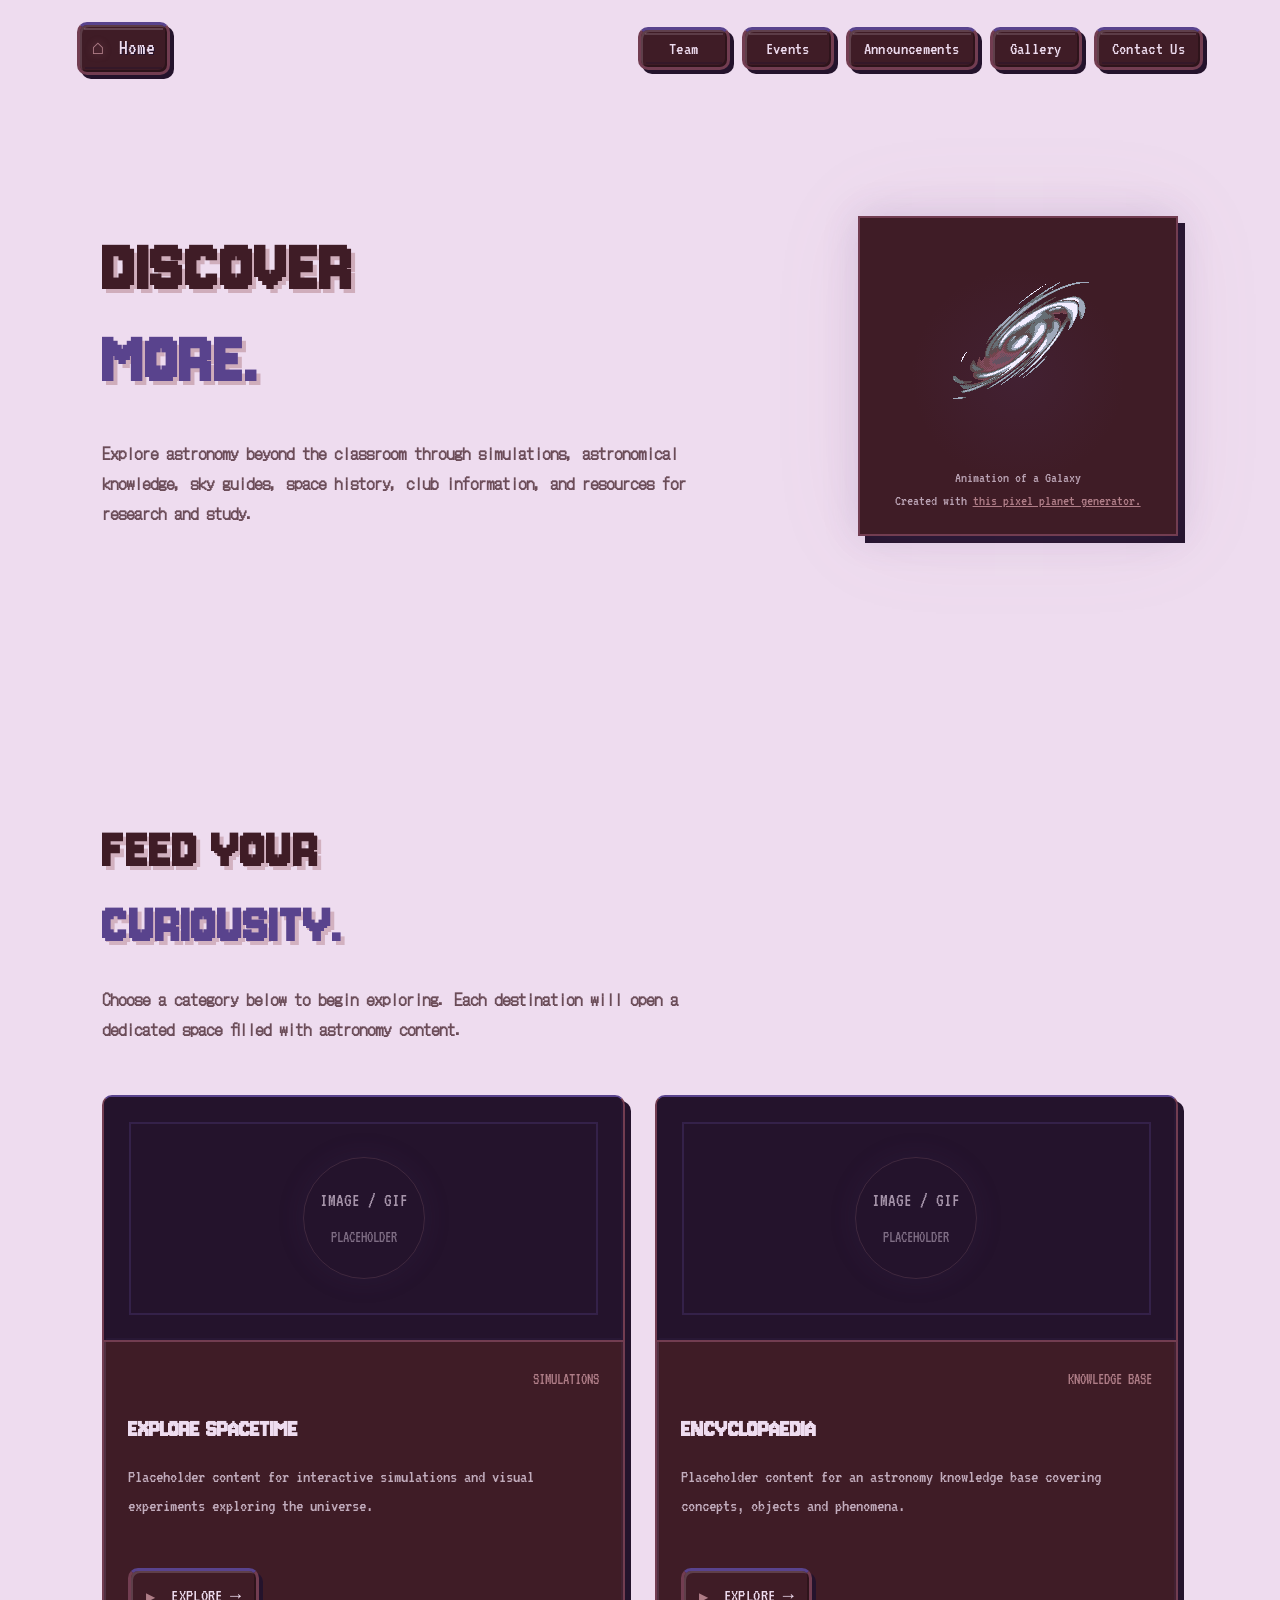
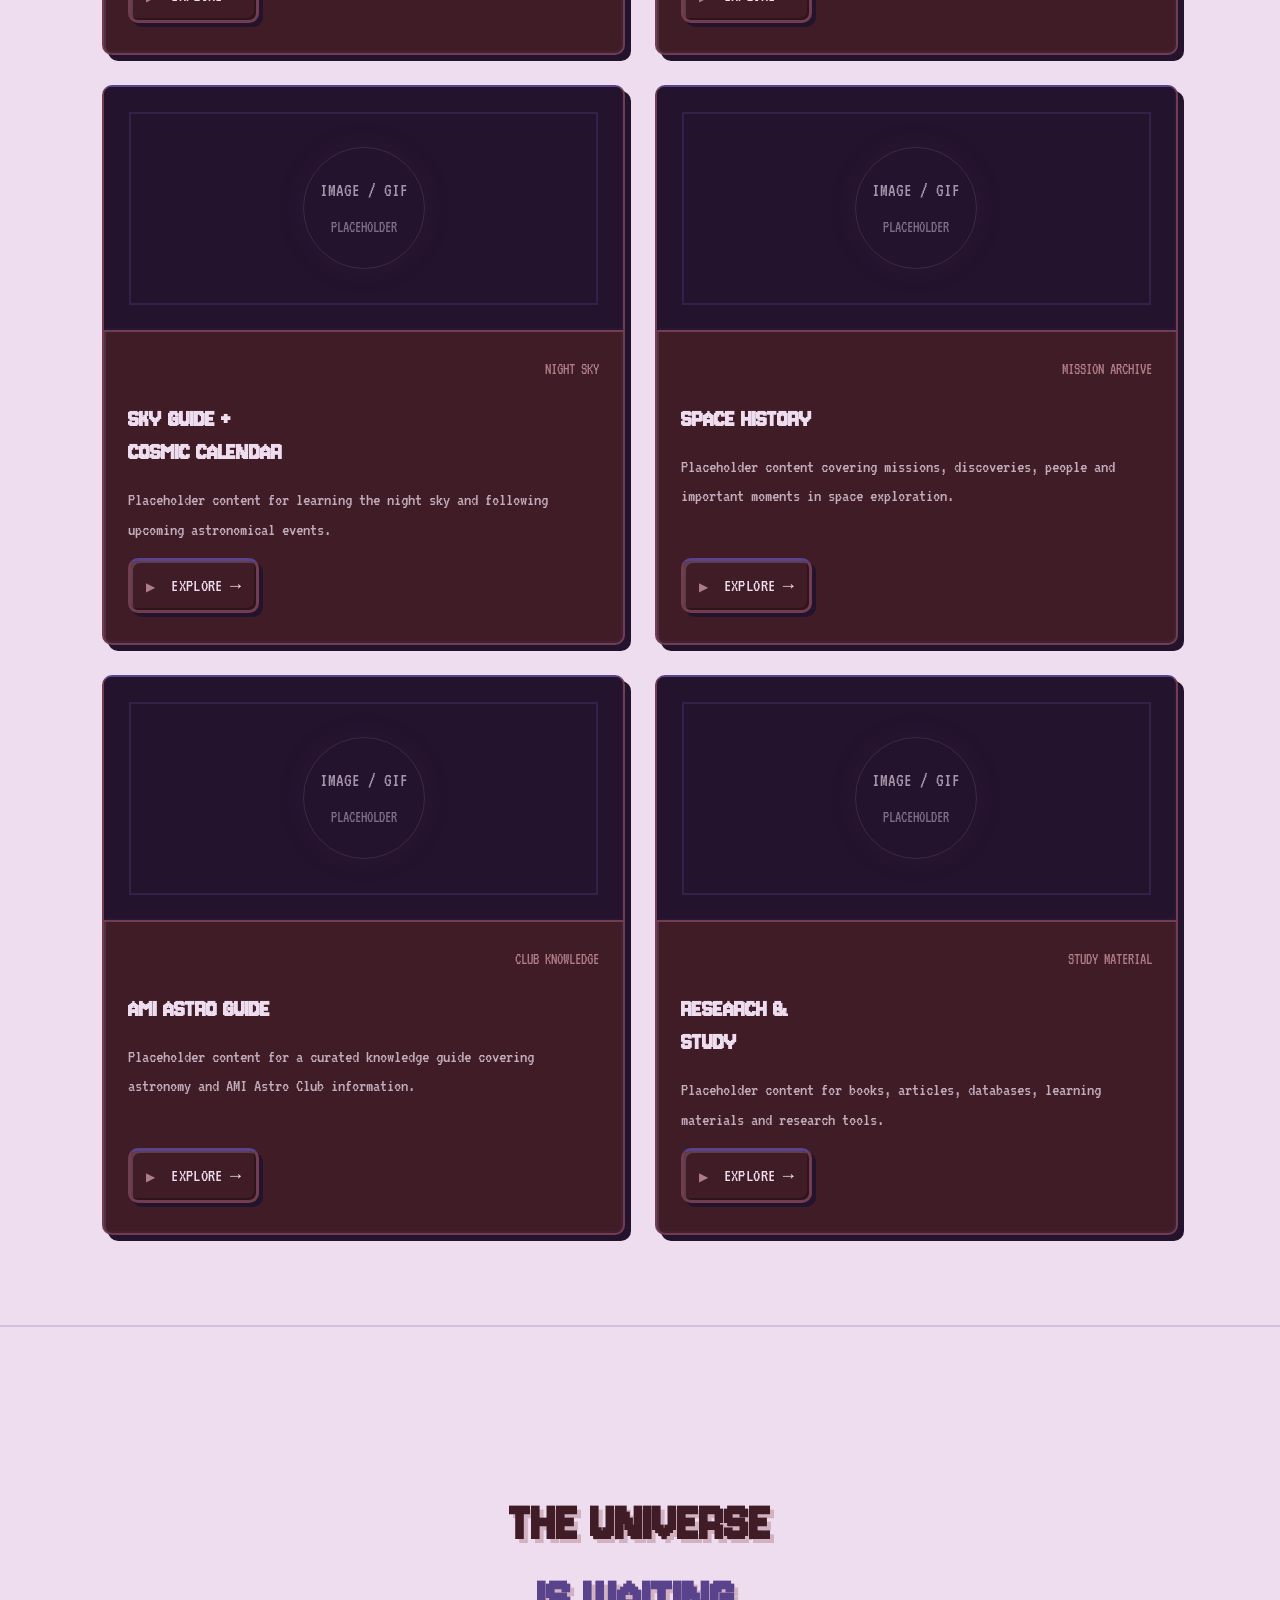
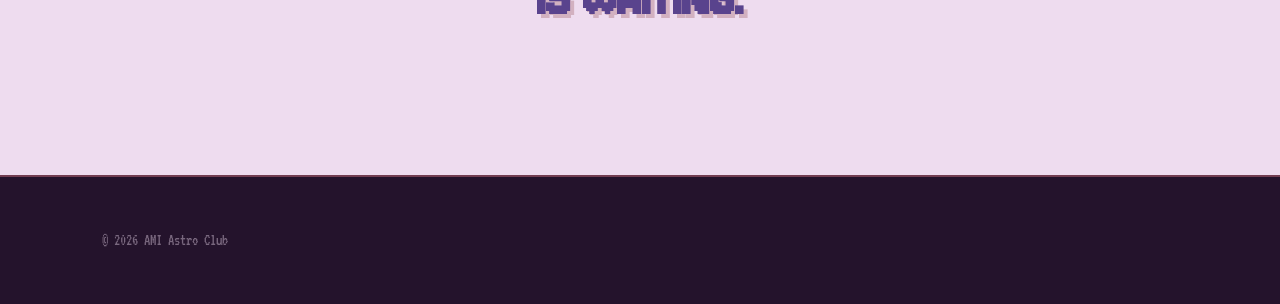
==== discover.html @ d3c0b2d1 "Add files via upload" ====
<!DOCTYPE html>
<html lang="en">

<head>
    <meta charset="UTF-8">
    <meta name="viewport" content="width=device-width, initial-scale=1.0">

    <title>Discover More | AMI Astro Club</title>

    <link rel="stylesheet" href="discover.css">
</head>

<body>

    <header class="navbar">

        <a href="index.html" class="home-link">
            <span>⌂</span> Home
        </a>

        <button class="menu-toggle"
                id="menuToggle"
                aria-label="Open navigation"
                aria-expanded="false">
            ☰
        </button>

        <nav class="nav-links" id="navLinks">
            <a href="committee.html">Team</a>
            <a href="events.html">Events</a>
            <a href="announcements.html">Announcements</a>
            <a href="gallery.html">Gallery</a>
            <a href="contact.html">Contact Us</a>
        </nav>

    </header>


    <main>

        <section class="hero">

            <div class="hero-content">

                <h1>
                    DISCOVER <br>
                    <span>MORE.</span>
                </h1>

                <p class="hero-description">
                    Explore astronomy beyond the classroom through simulations,
                    astronomical knowledge, sky guides, space history, club
                    information, and resources for research and study.
                </p>

            </div>


<div class="hero-image">

    <div class="hero-placeholder">
        <img src="galaxy.gif" alt="Astronomical illustration for the discover page">
        <p class="gif-caption">
            Animation of a Galaxy <br> Created with
            <a href="https://deep-fold.itch.io/pixel-planet-generator" target="_blank" style="text-decoration: underline;">this pixel planet generator.</a>
        </p>
    </div>

</div>
        </section>


        <section class="discover-section">

            <div class="discover-heading">

                <h2>
                    FEED YOUR <br>
                    <span>CURIOUSITY.</span>
                </h2>

                <p>
                    Choose a category below to begin exploring. Each destination
                    will open a dedicated space filled with astronomy content.
                </p>

            </div>


            <div class="category-grid">


                <a href="simulations.html" class="category-card">

                    <div class="category-image">

                        <div class="image-placeholder">
                            <strong>IMAGE / GIF</strong>
                            <small>PLACEHOLDER</small>
                        </div>

                    </div>

                    <div class="category-content">

                        <div class="category-label">
                            <span>SIMULATIONS</span>
                        </div>

                        <h3>
                            EXPLORE SPACETIME
                        </h3>

                        <p>
                            Placeholder content for interactive simulations
                            and visual experiments exploring the universe.
                        </p>

                        <span class="category-link">
                            EXPLORE →
                        </span>

                    </div>

                </a>


                <a href="encyclopaedia.html" class="category-card">

                    <div class="category-image">

                        <div class="image-placeholder">
                            <strong>IMAGE / GIF</strong>
                            <small>PLACEHOLDER</small>
                        </div>

                    </div>

                    <div class="category-content">

                        <div class="category-label">
                            <span>KNOWLEDGE BASE</span>
                        </div>

                        <h3>
                            ENCYCLOPAEDIA
                        </h3>

                        <p>
                            Placeholder content for an astronomy knowledge
                            base covering concepts, objects and phenomena.
                        </p>

                        <span class="category-link">
                            EXPLORE →
                        </span>

                    </div>

                </a>


                <a href="sky-guide.html" class="category-card">

                    <div class="category-image">

                        <div class="image-placeholder">
                            <strong>IMAGE / GIF</strong>
                            <small>PLACEHOLDER</small>
                        </div>

                    </div>

                    <div class="category-content">

                        <div class="category-label">
                            <span>NIGHT SKY</span>
                        </div>

                        <h3>
                            SKY GUIDE + <br>
                            COSMIC CALENDAR
                        </h3>

                        <p>
                            Placeholder content for learning the night sky
                            and following upcoming astronomical events.
                        </p>

                        <span class="category-link">
                            EXPLORE →
                        </span>

                    </div>

                </a>


                <a href="space-history.html" class="category-card">

                    <div class="category-image">

                        <div class="image-placeholder">
                            <strong>IMAGE / GIF</strong>
                            <small>PLACEHOLDER</small>
                        </div>

                    </div>

                    <div class="category-content">

                        <div class="category-label">
                            <span>MISSION ARCHIVE</span>
                        </div>

                        <h3>
                            SPACE HISTORY
                        </h3>

                        <p>
                            Placeholder content covering missions, discoveries,
                            people and important moments in space exploration.
                        </p>

                        <span class="category-link">
                            EXPLORE →
                        </span>

                    </div>

                </a>


                <a href="astro-guide.html" class="category-card">

                    <div class="category-image">

                        <div class="image-placeholder">
                            <strong>IMAGE / GIF</strong>
                            <small>PLACEHOLDER</small>
                        </div>

                    </div>

                    <div class="category-content">

                        <div class="category-label">
                            <span>CLUB KNOWLEDGE</span>
                        </div>

                        <h3>
                            AMI ASTRO GUIDE
                        </h3>

                        <p>
                            Placeholder content for a curated knowledge guide
                            covering astronomy and AMI Astro Club information.
                        </p>

                        <span class="category-link">
                            EXPLORE →
                        </span>

                    </div>

                </a>


                <a href="resources.html" class="category-card">

                    <div class="category-image">

                        <div class="image-placeholder">
                            <strong>IMAGE / GIF</strong>
                            <small>PLACEHOLDER</small>
                        </div>

                    </div>

                    <div class="category-content">

                        <div class="category-label">
                            <span>STUDY MATERIAL</span>
                        </div>

                        <h3>
                            RESEARCH &amp; <br>
                            STUDY
                        </h3>

                        <p>
                            Placeholder content for books, articles, databases,
                            learning materials and research tools.
                        </p>

                        <span class="category-link">
                            EXPLORE →
                        </span>

                    </div>

                </a>


            </div>

        </section>


        <section class="closing">

            <div class="closing-content">

                <h2>
                    THE UNIVERSE <br>
                    <span>IS WAITING.</span>
                </h2>

            </div>

        </section>

    </main>


    <footer>

        <p class="copyright">
            © 2026 AMI Astro Club
        </p>

    </footer>


    <script src="discover.js"></script>

</body>

</html>
---- discover.css ----
@import url('https://fonts.googleapis.com/css2?family=DotGothic16&family=Jersey+10&family=VT323&display=swap');

* {
    margin: 0;
    padding: 0;
    box-sizing: border-box;
}

html {
    scroll-behavior: smooth;
}

body {
    background: #EEDCEF;
    color: #3F1C26;
    font-family: 'DotGothic16', monospace;
    line-height: 1.7;
    overflow-x: hidden;
}

a {
    color: inherit;
    text-decoration: none;
}

button {
    font-family: inherit;
}

::selection {
    background: #59438D;
    color: #EEDCEF;
}

.navbar {
    width: 100%;
    padding: 22px 6%;
    display: flex;
    align-items: center;
    justify-content: space-between;
    position: absolute;
    top: 0;
    left: 0;
    z-index: 100;
}

.home-link {
    position: relative;
    font-family: 'VT323', monospace;
    font-size: 1.35rem;
    color: #EEDCEF;
    padding: 5px 12px;
    background: #3F1C26;
    border: 3px solid #723D51;
    border-top-color: #59438D;
    border-left-color: #723D51;
    box-shadow:
        4px 4px 0 #24132C,
        inset 2px 2px 0 rgba(238,220,239,0.16),
        inset -2px -2px 0 rgba(0,0,0,0.3);
    text-shadow: 1px 1px 0 #24132C;
    border-radius: 10px;
    transition:
        transform 0.12s steps(2),
        background 0.12s steps(2),
        border-color 0.12s steps(2),
        box-shadow 0.12s steps(2);
}

.home-link::before {
    content: "";
    position: absolute;
    top: 3px;
    left: 4px;
    right: 4px;
    height: 2px;
    background: rgba(238,220,239,0.2);
    pointer-events: none;
}

.home-link::after {
    content: "";
    position: absolute;
    bottom: 3px;
    left: 5px;
    right: 5px;
    height: 2px;
    background: rgba(36,19,44,0.4);
    pointer-events: none;
}

.home-link span {
    color: #AF7D87;
    margin-right: 5px;
    text-shadow: 0 0 7px rgba(175,125,135,0.55);
}

.home-link:hover {
    color: #EEDCEF;
    background: #59438D;
    border-top-color: #EEDCEF;
    border-left-color: #AF7D87;
    border-right-color: #24132C;
    border-bottom-color: #24132C;
    transform: translate(-2px, -2px);
    box-shadow:
        6px 6px 0 #24132C,
        0 0 16px rgba(89,67,141,0.22),
        inset 2px 2px 0 rgba(238,220,239,0.2),
        inset -2px -2px 0 rgba(0,0,0,0.22);
}

.home-link:hover span {
    color: #EEDCEF;
}

.nav-links {
    display: flex;
    gap: 12px;
    align-items: center;
}

.nav-links a {
    position: relative;
    display: inline-block;
    min-width: 92px;
    padding: 9px 15px 8px;
    color: #EEDCEF;
    background: #3F1C26;
    border: 3px solid #723D51;
    border-top-color: #59438D;
    border-left-color: #723D51;
    font-family: 'VT323', monospace;
    font-size: 1.15rem;
    line-height: 1.1;
    text-align: center;
    letter-spacing: 0.02em;
    box-shadow:
        4px 4px 0 #24132C,
        inset 2px 2px 0 rgba(238,220,239,0.18),
        inset -2px -2px 0 rgba(0,0,0,0.28);
    border-radius: 10px;
    transition:
        transform 0.12s steps(2),
        background 0.12s steps(2),
        border-color 0.12s steps(2),
        box-shadow 0.12s steps(2);
}

.nav-links a::before {
    content: "";
    position: absolute;
    top: 3px;
    left: 4px;
    right: 4px;
    height: 2px;
    background: rgba(238,220,239,0.16);
    pointer-events: none;
}

.nav-links a::after {
    content: "";
    position: absolute;
    bottom: 3px;
    left: 5px;
    right: 5px;
    height: 2px;
    background: rgba(36,19,44,0.35);
    pointer-events: none;
}

.nav-links a:hover,
.nav-links a.active {
    color: #EEDCEF;
    background: #59438D;
    border-top-color: #EEDCEF;
    border-left-color: #AF7D87;
    border-right-color: #24132C;
    border-bottom-color: #24132C;
    transform: translate(-2px, -2px);
    box-shadow:
        6px 6px 0 #24132C,
        0 0 14px rgba(89,67,141,0.2),
        inset 2px 2px 0 rgba(238,220,239,0.22),
        inset -2px -2px 0 rgba(0,0,0,0.22);
}

.nav-links a:active {
    transform: translate(2px, 2px);
    background: #3F1C26;
    border-top-color: #24132C;
    border-left-color: #24132C;
    border-right-color: #723D51;
    border-bottom-color: #723D51;
    box-shadow:
        1px 1px 0 #24132C,
        inset 2px 2px 0 rgba(0,0,0,0.22),
        inset -2px -2px 0 rgba(238,220,239,0.12);
}

.menu-toggle {
    display: none;
    background: none;
    border: none;
    color: #3F1C26;
    font-size: 1.7rem;
    cursor: pointer;
}

.hero {
    min-height: 78vh;
    padding: 150px 8% 100px;
    display: flex;
    align-items: center;
    justify-content: space-between;
    gap: 70px;
    position: relative;
    overflow: hidden;
    background: #EEDCEF;
}

.hero-content {
    max-width: 720px;
    position: relative;
    z-index: 2;
}

.hero h1 {
    font-family: 'Jersey 10', sans-serif;
    font-size: clamp(2.5rem, 6vw, 5rem);
    line-height: 1.2;
    letter-spacing: 0.02em;
    color: #3F1C26;
    text-shadow: 4px 4px 0 rgba(175,125,135,0.5);
}

.hero h1 span {
    color: #59438D;
}

.hero-description {
    max-width: 600px;
    margin-top: 30px;
    color: rgba(63,28,38,0.75);
    font-size: 1rem;
    line-height: 1.9;
    font-weight: bold;
}

.hero-image {
    width: min(25vw, 370px);
    aspect-ratio: 1 / 1;
    position: relative;
    z-index: 2;
    flex-shrink: 0;
    display: flex;
    align-items: center;
    justify-content: center;
}

.hero-placeholder {
    width: 100%;
    height: 100%;
    display: flex;
    flex-direction: column;
    align-items: center;
    justify-content: center;
    gap: 14px;
    background:
        radial-gradient(circle at center, rgba(89,67,141,0.12), transparent 48%),
        #3F1C26;
    border: 2px solid #723D51;
    box-shadow:
        0 0 35px rgba(89,67,141,0.16),
        0 0 90px rgba(175,125,135,0.08),
        7px 7px 0 #24132C;
}

.gif-caption {
    margin-top: 14px;
    text-align: center;
    font-family: 'VT323', monospace;
    font-size: 0.95rem;
    line-height: 1.5;
    color: rgba(238,220,239,0.7);
}

.gif-caption a {
    color: #AF7D87;
}

.gif-caption a:hover {
    color: #EEDCEF;
}

.discover-section {
    position: relative;
    padding: 90px 8%;
    background: #EEDCEF;
    overflow: hidden;
}

.discover-heading {
    max-width: 800px;
    position: relative;
    z-index: 2;
    margin-bottom: 50px;
}

.discover-heading h2 {
    margin-top: 22px;
    font-family: 'Jersey 10', sans-serif;
    font-size: clamp(2rem, 4.5vw, 3.7rem);
    line-height: 1.3;
    letter-spacing: 0.02em;
    color: #3F1C26;
    text-shadow: 4px 4px 0 rgba(175,125,135,0.45);
}

.discover-heading h2 span {
    color: #59438D;
}

.discover-heading p {
    max-width: 650px;
    margin-top: 20px;
    color: rgba(63,28,38,0.75);
    font-size: 1rem;
    line-height: 1.9;
    font-weight: bold;
}

.category-grid {
    display: grid;
    grid-template-columns: repeat(2, 1fr);
    gap: 30px;
    position: relative;
    z-index: 2;
}

.category-card {
    min-height: 560px;
    display: flex;
    flex-direction: column;
    position: relative;
    background: #3F1C26;
    border: 2px solid #723D51;
    border-top-color: #59438D;
    border-left-color: #723D51;
    border-radius: 10px;
    box-shadow:
        6px 6px 0 #24132C,
        inset 2px 2px 0 rgba(238,220,239,0.08),
        inset 0 0 0 2px rgba(89,67,141,0.12);
    transition:
        transform 0.12s steps(2),
        border-color 0.12s steps(2),
        box-shadow 0.12s steps(2);
    overflow: hidden;
}

.category-card:hover {
    transform: translate(-3px, -4px);
    border-color: #AF7D87;
    box-shadow:
        9px 9px 0 #24132C,
        0 0 20px rgba(89,67,141,0.18),
        inset 2px 2px 0 rgba(238,220,239,0.12),
        inset 0 0 0 2px rgba(89,67,141,0.18);
}

.category-image {
    height: 245px;
    position: relative;
    display: flex;
    align-items: center;
    justify-content: center;
    overflow: hidden;
    background: #24132C;
    border-bottom: 2px solid #723D51;
    box-shadow:
        inset 2px 2px 0 #24132C,
        inset -2px -2px 0 rgba(89,67,141,0.08);
}

.category-image::before {
    content: "";
    position: absolute;
    inset: 25px;
    border: 2px solid rgba(89,67,141,0.3);
}

.category-image::after {
    content: "";
    position: absolute;
    width: 120px;
    height: 120px;
    border: 1px solid rgba(175,125,135,0.2);
    border-radius: 50%;
    box-shadow: 0 0 30px rgba(89,67,141,0.1);
}

.image-placeholder {
    display: flex;
    flex-direction: column;
    align-items: center;
    justify-content: center;
    gap: 7px;
    position: relative;
    z-index: 2;
    text-align: center;
}

.image-placeholder strong {
    color: rgba(238,220,239,0.65);
    font-family: 'VT323', monospace;
    font-size: 1.2rem;
    font-weight: normal;
}

.image-placeholder small {
    color: rgba(238,220,239,0.45);
    font-family: 'VT323', monospace;
    font-size: 1rem;
}

.category-card:hover .image-placeholder strong {
    color: rgba(238,220,239,0.85);
}

.category-content {
    flex: 1;
    display: flex;
    flex-direction: column;
    padding: 24px 24px 30px;
}

.category-label {
    display: flex;
    align-items: center;
    justify-content: flex-end;
    margin-bottom: 20px;
    font-family: 'VT323', monospace;
    font-size: 1rem;
    color: #AF7D87;
}

.category-content h3 {
    font-family: 'Jersey 10', sans-serif;
    font-size: 1.6rem;
    line-height: 1.3;
    color: #EEDCEF;
}

.category-content p {
    margin-top: 16px;
    color: rgba(238,220,239,0.75);
    font-family: 'VT323', monospace;
    font-size: 1.15rem;
    line-height: 1.6;
}

.category-link {
    align-self: flex-start;
    margin-top: auto;
    position: relative;
    display: inline-block;
    padding: 9px 15px 8px;
    color: #EEDCEF;
    background: #3F1C26;
    border: 3px solid #723D51;
    border-top-color: #59438D;
    border-left-color: #723D51;
    font-family: 'VT323', monospace;
    font-size: 1.15rem;
    letter-spacing: 0.02em;
    border-radius: 10px;
    box-shadow:
        4px 4px 0 #24132C,
        inset 2px 2px 0 rgba(238,220,239,0.18),
        inset -2px -2px 0 rgba(0,0,0,0.28);
    transition:
        transform 0.12s steps(2),
        background 0.12s steps(2),
        border-color 0.12s steps(2),
        box-shadow 0.12s steps(2);
}

.category-link::before {
    content: "▶";
    margin-right: 8px;
    color: #AF7D87;
    font-size: 0.72rem;
}

.category-card:hover .category-link {
    color: #EEDCEF;
    background: #59438D;
    border-top-color: #EEDCEF;
    border-left-color: #AF7D87;
    border-right-color: #24132C;
    border-bottom-color: #24132C;
    transform: translate(-2px, -2px);
    box-shadow:
        6px 6px 0 #24132C,
        0 0 14px rgba(89,67,141,0.2),
        inset 2px 2px 0 rgba(238,220,239,0.22),
        inset -2px -2px 0 rgba(0,0,0,0.22);
}

.closing {
    min-height: 50vh;
    padding: 90px 8%;
    display: flex;
    align-items: center;
    justify-content: center;
    text-align: center;
    position: relative;
    overflow: hidden;
    background: #EEDCEF;
    border-top: 2px solid rgba(89,67,141,0.18);
}

.closing-content {
    position: relative;
    z-index: 2;
}

.closing-content h2 {
    margin-top: 22px;
    font-family: 'Jersey 10', sans-serif;
    font-size: clamp(2rem, 4.5vw, 3.7rem);
    line-height: 1.3;
    color: #3F1C26;
    text-shadow: 4px 4px 0 rgba(175,125,135,0.45);
}

.closing-content h2 span {
    color: #59438D;
}

footer {
    padding: 50px 8%;
    border-top: 2px solid #723D51;
    color: rgba(238,220,239,0.7);
    background: #24132C;
}

.copyright {
    font-family: 'VT323', monospace;
    font-size: 1rem;
    opacity: 0.6;
}

@media (max-width: 1000px) {

    .hero {
        gap: 40px;
    }

    .hero-image {
        width: min(34vw, 360px);
    }

    .category-grid {
        gap: 25px;
    }

}

@media (max-width: 900px) {

    .hero {
        flex-direction: column;
        align-items: flex-start;
        padding-top: 140px;
    }

    .hero-content {
        max-width: 800px;
    }

    .hero-image {
        width: 70vw;
        max-width: 430px;
        align-self: center;
        margin-top: 30px;
    }

    .category-grid {
        grid-template-columns: 1fr 1fr;
    }

}

@media (max-width: 650px) {

    .navbar {
        padding: 20px 6%;
    }

    .menu-toggle {
        display: block;
        position: relative;
        z-index: 102;
        color: #3F1C26;
    }

    .nav-links {
        display: none;
        position: absolute;
        top: 70px;
        left: 6%;
        right: 6%;
        background: #3F1C26;
        border: 2px solid #723D51;
        padding: 20px;
        flex-direction: column;
        gap: 10px;
        box-shadow: 6px 6px 0 #24132C;
    }

    .nav-links.active {
        display: flex;
    }

    .nav-links a {
        width: 100%;
        padding: 10px 12px;
    }

    .hero {
        min-height: auto;
        padding: 130px 6% 75px;
    }

    .hero h1 {
        font-size: clamp(2.2rem, 10vw, 3.5rem);
        line-height: 1.25;
    }

    .hero-description {
        font-size: 0.85rem;
        line-height: 1.9;
    }

    .hero-image {
        width: 78vw;
        max-width: 400px;
        margin-top: 20px;
    }

    .discover-section {
        padding: 65px 6%;
    }

    .discover-heading {
        margin-bottom: 35px;
    }

    .discover-heading h2 {
        font-size: clamp(1.8rem, 8vw, 2.6rem);
    }

    .discover-heading p {
        font-size: 0.8rem;
    }

    .category-grid {
        grid-template-columns: 1fr;
        gap: 18px;
    }

    .category-card {
        min-height: 490px;
    }

    .category-image {
        height: 210px;
    }

    .category-content {
        padding: 20px 20px 26px;
    }

    .category-content h3 {
        font-size: 1.4rem;
    }

    .category-content p {
        font-size: 1.1rem;
    }

    .category-link {
        margin-top: auto;
        font-size: 1.1rem;
    }

    .closing {
        min-height: 45vh;
        padding: 65px 6%;
    }

    .closing-content h2 {
        font-size: clamp(1.8rem, 8vw, 2.6rem);
    }

    footer {
        padding: 40px 6%;
    }
}
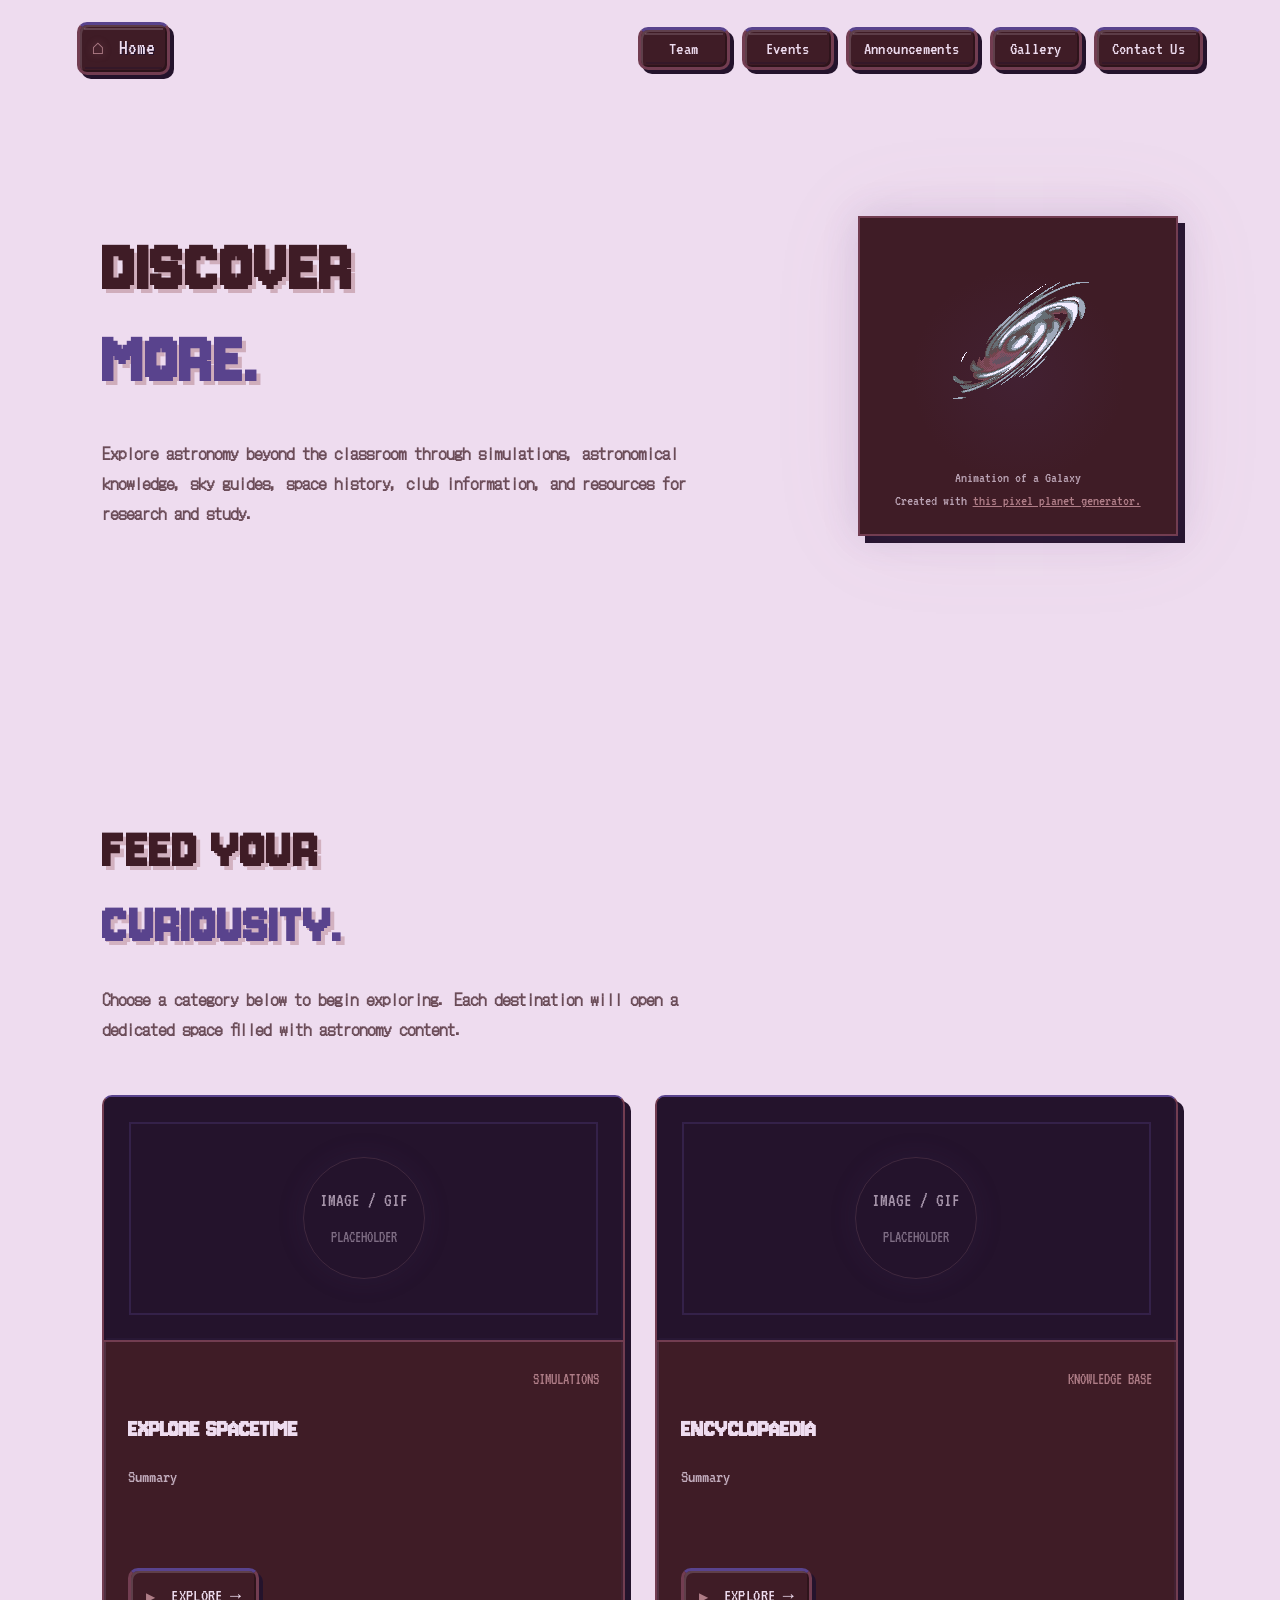
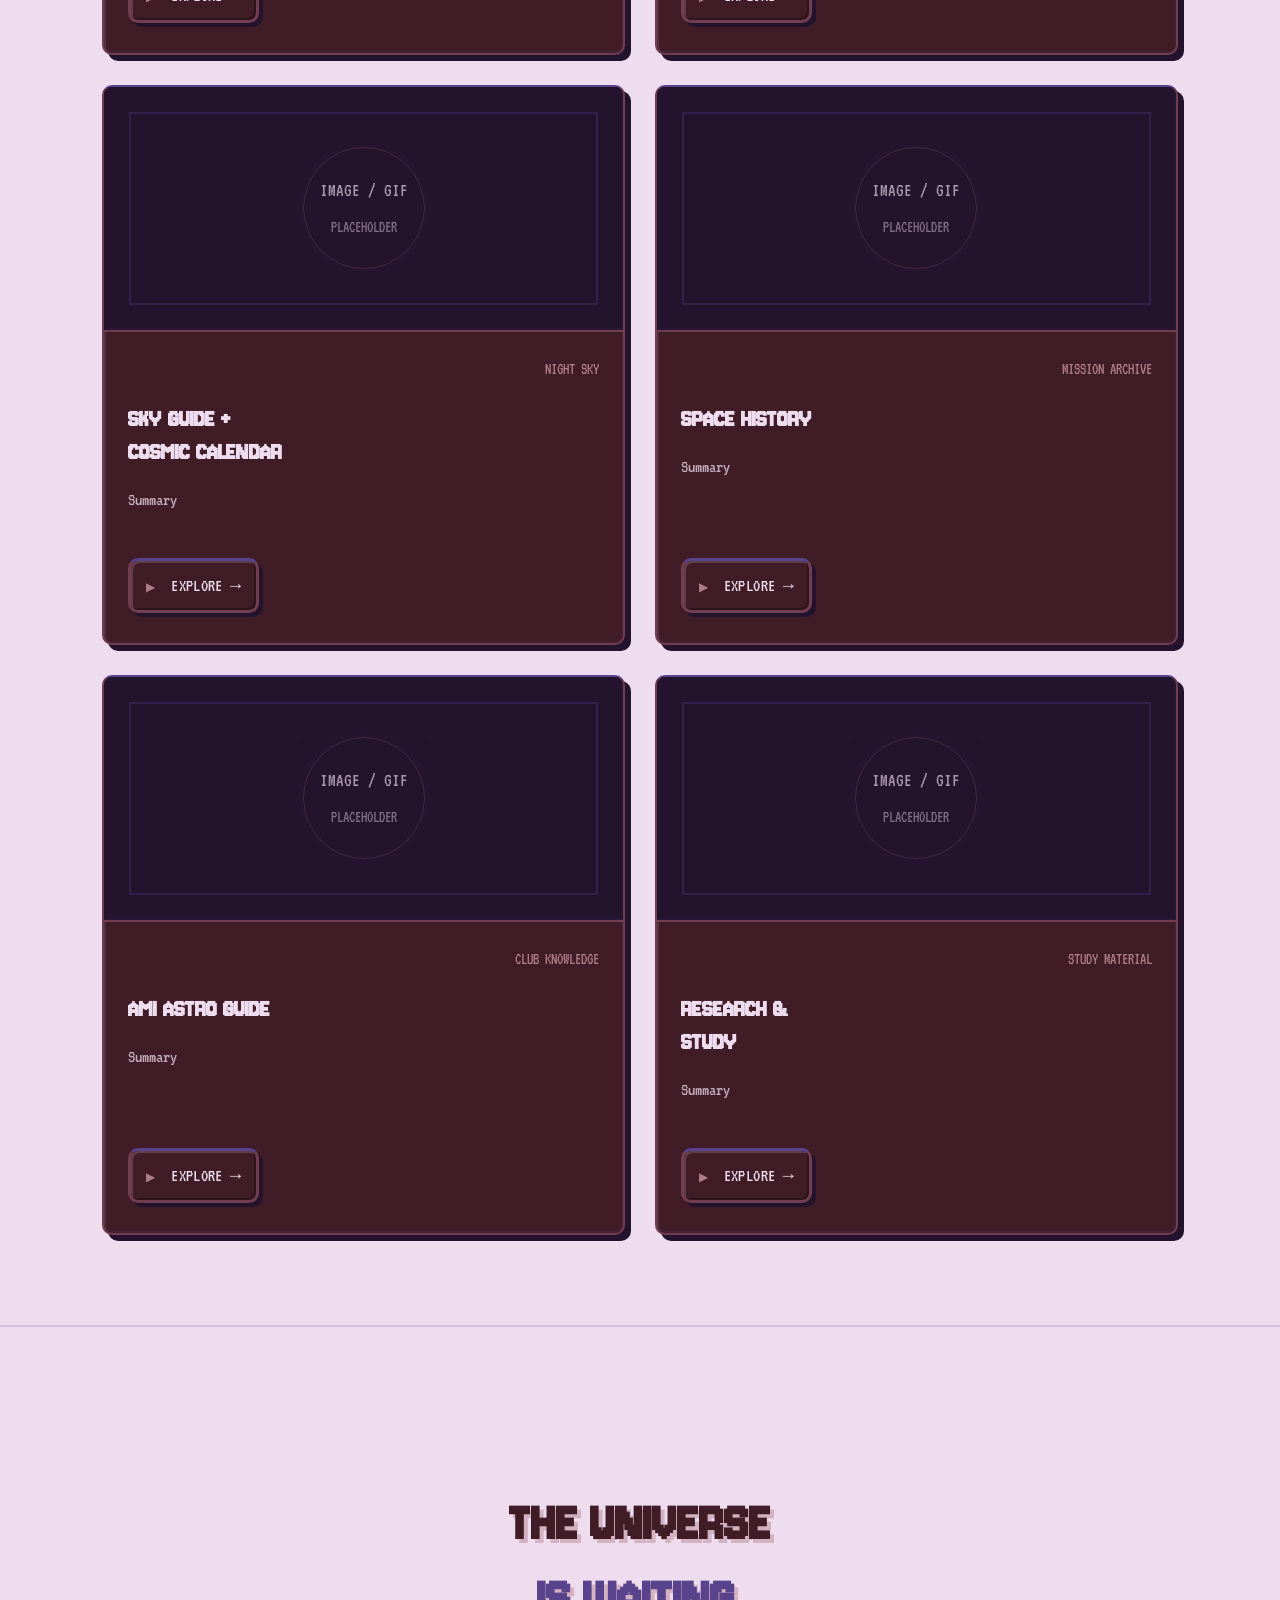
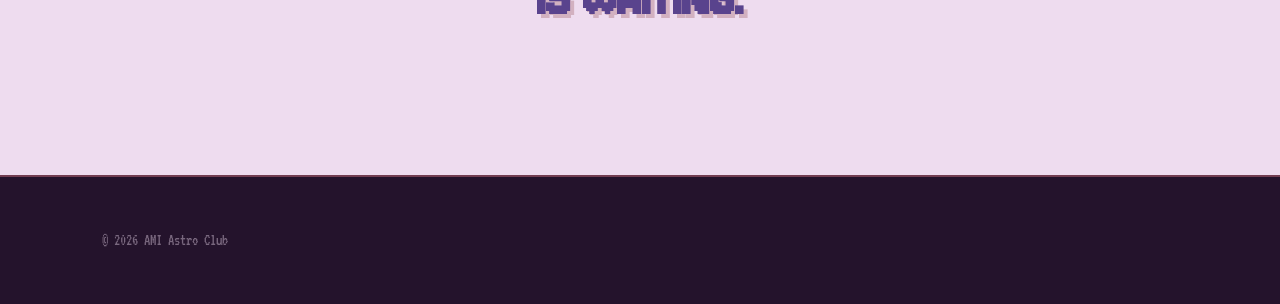
==== commit 22c21027: "Update discover.html" ====
--- a/discover.html
+++ b/discover.html
@@ -80,8 +80,7 @@
                 </h2>
 
                 <p>
-                    Choose a category below to begin exploring. Each destination
-                    will open a dedicated space filled with astronomy content.
+                    Choose a category below to begin exploring. Each destination will open a dedicated space filled with astronomy content.
                 </p>
 
             </div>
@@ -112,8 +111,7 @@
                         </h3>
 
                         <p>
-                            Placeholder content for interactive simulations
-                            and visual experiments exploring the universe.
+                            Summary
                         </p>
 
                         <span class="category-link">
@@ -147,8 +145,7 @@
                         </h3>
 
                         <p>
-                            Placeholder content for an astronomy knowledge
-                            base covering concepts, objects and phenomena.
+                            Summary
                         </p>
 
                         <span class="category-link">
@@ -183,8 +180,7 @@
                         </h3>
 
                         <p>
-                            Placeholder content for learning the night sky
-                            and following upcoming astronomical events.
+                            Summary
                         </p>
 
                         <span class="category-link">
@@ -218,8 +214,7 @@
                         </h3>
 
                         <p>
-                            Placeholder content covering missions, discoveries,
-                            people and important moments in space exploration.
+                            Summary
                         </p>
 
                         <span class="category-link">
@@ -253,8 +248,7 @@
                         </h3>
 
                         <p>
-                            Placeholder content for a curated knowledge guide
-                            covering astronomy and AMI Astro Club information.
+                            Summary
                         </p>
 
                         <span class="category-link">
@@ -289,8 +283,7 @@
                         </h3>
 
                         <p>
-                            Placeholder content for books, articles, databases,
-                            learning materials and research tools.
+                           Summary
                         </p>
 
                         <span class="category-link">
